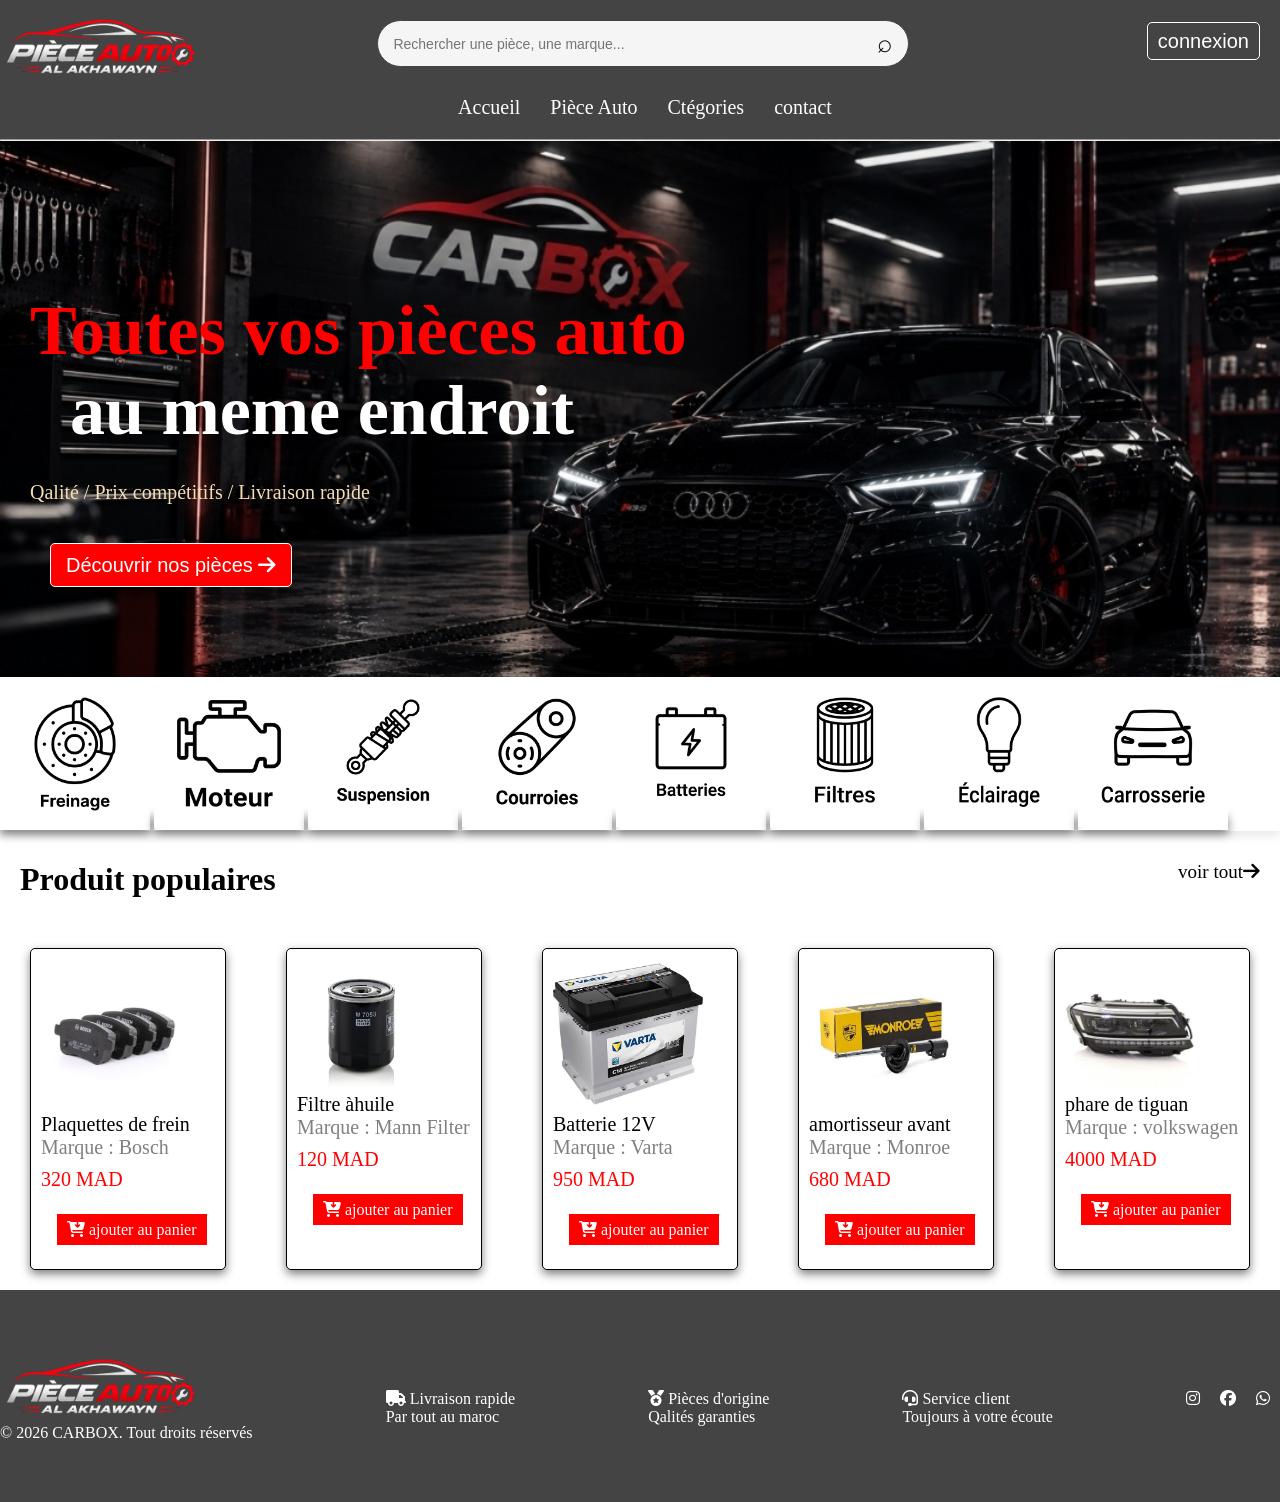
==== Realisation/index.html @ f11b25de "add realisation" ====
<!DOCTYPE html>
<html lang="fr">

<head>
    <meta charset="UTF-8">
    <title>CarBox.ma</title>
    <link rel="stylesheet" href="/Realisation/style.css">
    <link href="https://fonts.googleapis.com/css2?family=Montserrat:wght@600;700&family=Poppins:wght@400;500;600&display=swap" rel="stylesheet">
    <link rel="stylesheet" href="https://cdnjs.cloudflare.com/ajax/libs/font-awesome/6.5.2/css/all.min.css">
</head>

<body>
    <header>
        <div class="head">
            <h2 class="logoo">
                <a class="logo" href="index.html"><img src="/Realisation/image/car box .png" alt="logo" style="width: 200px;"> </a>
            </h2>
            <div class="search-box">
                <input type="text" placeholder="Rechercher une pièce, une marque...">
                <button type="button">⌕</button>
            </div>

            <div class="compt">

                <a class="connexion" href="">connexion</a>

            </div>

        </div>

        <nav class="nav">

            <a class="navigation" href="index.html">Accueil</a>
            <a class="navigation" href="">Pièce Auto</a>
            <a class="navigation" href="">Ctégories</a>
            <a class="navigation" href="">contact</a>

        </nav>

        <hr>

        <section>
            <div class="titre">
                <P class="titre1"><strong>Toutes vos pièces auto</strong> </P>
                <P class="titre2"><strong>au meme endroit</strong></P>
            </div>

            <P class="phrase"> Qalité / Prix compétitifs / Livraison rapide </P>

            <nav class="nav1">

                <a class="decouvrir" href="">Découvrir nos pièces <span> <i class="fa-solid fa-arrow-right"></i> </span> </a>

            </nav>
        </section>

    </header>




    <nav class="nav2">

        <a class="categogie" href=""><img src="/Realisation/image/freinage.jpg" alt="image de freinage" style="width: 150px;"></a>
        <a class="categogie" href=""><img src="/Realisation/image/moteur.jpg" alt="image de moteur" style="width: 150px;"></a>
        <a class="categogie" href=""><img src="/Realisation/image/suspension.jpg" alt="image de suspension" style="width: 150px;"></a>
        <a class="categogie" href=""><img src="/Realisation/image/courroies.jpg" alt="image de courroies" style="width: 150px;"></a>
        <a class="categogie" href=""><img src="/Realisation/image/batteries.jpg" alt="image de batteries" style="width: 150px;"></a>
        <a class="categogie" href=""><img src="/Realisation/image/filtres.jpg" alt="image de filtres" style="width: 150px;"></a>
        <a class="categogie" href=""><img src="/Realisation/image/eclerage.jpg" alt="image de l'eclerage" style="width: 150px;"></a>
        <a class="categogie" href=""><img src="/Realisation/image/carrosserie.jpg" alt="image de carrosserie" style="width: 150px;"></a>



    </nav>
    <div class="div3">

        <h1 class="titre3"><strong>Produit populaires</strong></h1>

        <a class="voir-tout" href="">voir tout<i class="fa-solid fa-arrow-right"></i></a>
    </div>


    <div class="carttt">


        <div class="cartt">

            <a href=""><img class="cart" src="/Realisation/image/frein a disque bosch.jpg" alt="disque de frein" style="width: 150px;"></a>
            <p class="phrase-cart">Plaquettes de frein</p>
            <p class="marque">Marque : Bosch</p>
            <p class="prix">320 MAD</p>
            <a class="ajouter-panier" href=""><i class="fa-solid fa-cart-arrow-down"></i> ajouter au panier </a>

        </div>


        <div class="cartt">
            <a href=""><img class="cart" src="/Realisation/image/filtre-à-huile.jpg" alt="filtre-à-huile" style="width: 130px;"></a>
            <p class="phrase-cart">Filtre àhuile</p>
            <p class="marque">Marque : Mann Filter</p>
            <p class="prix">120 MAD</p>
            <a class="ajouter-panier" href=""><i class="fa-solid fa-cart-arrow-down"></i> ajouter au panier </a>
        </div>

        <div class="cartt">
            <a href=""><img class="cart" src="/Realisation/image/batterie-12-v.jpg" alt="batterie-12-v" style="width: 150px;"></a>
            <p class="phrase-cart">Batterie 12V</p>
            <p class="marque">Marque : Varta</p>
            <p class="prix">950 MAD</p>
            <a class="ajouter-panier" href=""><i class="fa-solid fa-cart-arrow-down"></i> ajouter au panier </a>
        </div>


        <div class="cartt">
            <a href=""><img class="cart" src="/Realisation/image/amortisseur.jpg" alt="amortisseur-avant" style="width: 150px;"></a>
            <p class="phrase-cart">amortisseur avant</p>
            <p class="marque">Marque : Monroe</p>
            <p class="prix">680 MAD</p>
            <a class="ajouter-panier" href=""><i class="fa-solid fa-cart-arrow-down"></i> ajouter au panier </a>
        </div>

        <div class="cartt">
            <a href="phare.html"><img class="cart" src="/Realisation/image/phare tiguan.jpg" alt="phare de tiguan" style="width: 130px;"></a>
            <p class="phrase-cart">phare de tiguan</p>
            <p class="marque">Marque : volkswagen</p>
            <p class="prix">4000 MAD</p>
            <a class="ajouter-panier" href=""><i class="fa-solid fa-cart-arrow-down"></i> ajouter au panier </a>
        </div>


    </div>


    </main>

    <footer class="footer">
        <div class="foooter">
            <div>
                <div>
                    <a class="log" href="index.html"><img src="/Realisation/image/car box .png" alt="logo" style="width: 200px;"> </a>
                </div>
                <div>
                    <p class="phrase-foot">© 2026 CARBOX. Tout droits réservés</p>
                </div>
            </div>

            <div class="Livraison">
                <p><i class="fa-solid fa-truck"></i> Livraison rapide <br> Par tout au maroc </p>

            </div>

            <div class="origine">
                <p><i class="fa-solid fa-medal"></i> Pièces d'origine <br> Qalités garanties </p>

            </div>
            <div class="service">
                <p><i class="fa-solid fa-headset"></i> Service client <br> Toujours à votre écoute </p>

            </div>
            <div class="medi">
                <a class="media" href="https://www.instagram.com/?hl=fr"><i class="fa-brands fa-instagram"></i>  </a>
                <a class="media" href="https://web.facebook.com/?locale=fr_FR&_rdc=1&_rdr#"><i class="fa-brands fa-facebook"></i>  </a>
                <a class="media" href="https://www.whatsapp.com/?lang=fr"><i class="fa-brands fa-whatsapp"></i> </a>
            </div>

        </div>
    </footer>


</body>


</html>
---- Realisation/style.css ----
* {
    padding: 0%;
    margin: 0%;
}

.search-box {
    display: flex;
    align-items: center;
    width: 500px;
    height: 45px;
    background: #f5f5f5;
    border-radius: 30px;
    padding: 0 15px;
    border: 1px solid #444;
    margin-top: 20px;
    margin-right: 150px;
}

.search-box input {
    flex: 1;
    border: none;
    outline: none;
    background: transparent;
    font-size: 14px;
    color: #222;
}

.search-box button {
    border: none;
    background: transparent;
    font-size: 26px;
    cursor: pointer;
    color: #111;
}

.head {
    display: flex;
    justify-content: space-between;
}

.logoo {
    margin-top: -50px;
}

.connexion {
    text-decoration: none;
    font-size: 20px;
    margin-left: 20px;
    font-family: poppins medium, sans-serif;
    border: 1px solid;
    color: white;
    border-radius: 5px;
    padding: 7px 10px 7px 10px;
    margin-right: 20px;
}

.compt {
    margin-left: -110px;
    margin-top: 7px;
    margin-top: 30px;
}

.compt :hover {
    background-color: rgb(239, 11, 11);
    color: rgb(255, 255, 255);
}

.navigation {
    text-decoration: none;
    font-size: 20px;
    color: white;
}

.nav {
    text-align: center;
    display: flex;
    gap: 30px;
    justify-content: center;
    align-items: center;
    padding: 20px;
    margin-top: -80px;
    margin-left: 10px;
}

.nav a:hover {
    color: red;
}

header {
    background-color: #444;
}

.titre1 {
    color: red;
    font-size: 70px;
    padding-left: 30px;
    padding-top: 150px;
}

.titre2 {
    font-size: 70px;
    color: white;
    padding-left: 70px;
}

section {
    background-image: url(/Realisation/image/background.jpg);
    background-size: 100%;
    padding-bottom: 50px;
    padding-top: -50px;
}

.phrase {
    font-size: 20px;
    color: wheat;
    padding-left: 30px;
    padding-top: 30px;
    padding-bottom: 20px;
}

.nav1 {
    padding-bottom: 50px;
    margin-left: 50px;
    margin-top: 30px;
    font-size: 20px;
}

.decouvrir {
    color: white;
    text-decoration: none;
    font-family: poppins medium, sans-serif;
    border: 1px solid;
    color: white;
    border-radius: 5px;
    padding: 10px 15px 10px 15px;
    background-color: red;
}

.nav2 {
    border-right: 1px solid color red;
    box-shadow: 0 4px 10px rgba(0, 0, 0, 0.1);
}

.nav2 :hover {
    transform: scale(0.9);
    transition: 0.3s;
}

.categogie {
    border-right: 1px solid color red;
    box-shadow: 0 4px 10px rgba(0, 0, 0, 0.5);
}

.titre3 {
    padding-left: 20px;
    padding-top: 30px;
    padding-bottom: 30px;
}

.voir-tout {
    text-decoration: none;
    padding-top: 30px;
    padding-bottom: 30px;
    padding-right: 20px;
    color: black;
    font-size: 19px;
}

.div3 {
    display: flex;
    justify-content: space-between;
}

.cartt {
    border: 1px solid;
    border-radius: 5px;
    margin: 20px 30px 20px 30px;
    padding: 10px;
    width: 300px;
    height: 300px;
    background-color: white;
    box-shadow: 0 4px 10px rgba(0, 0, 0, 0.5);
}

.cart {
    align-items: center;
}

.phrase-cart {
    font-size: 20px;
}

.marque {
    font-size: 20px;
    color: grey;
}

.prix {
    font-size: 20px;
    color: red;
    margin-top: 9px;
    margin-bottom: 30px;
}

.ajouter-panier {
    border: 1px solid;
    border-radius: 5px color;
    background-color: red;
    color: white;
    padding: 7px 10px 7px 10px;
    margin-left: 15px;
    text-decoration: none;
    margin-bottom: -50px;
}

.carttt :hover {
    transform: scale(1.1);
    transition: 0.5s;
}

.carttt {
    display: flex;
}

.medi {
    display: flex;
    margin-top: 100px;
    gap: 20px;
    margin-right: 10px;
}

.media {
    color: white;
}

.foooter {
    display: flex;
    justify-content: space-between;
}

.phrase-foot {
    margin-top: -70px;
    color: white;
}

.Livraison {
    margin-top: 100px;
    color: white;
}

.origine {
    margin-top: 100px;
    color: white;
}

.service {
    margin-top: 100px;
    color: white;
}

.footer {
    background-color: #444;
    padding-bottom: 60px;
}
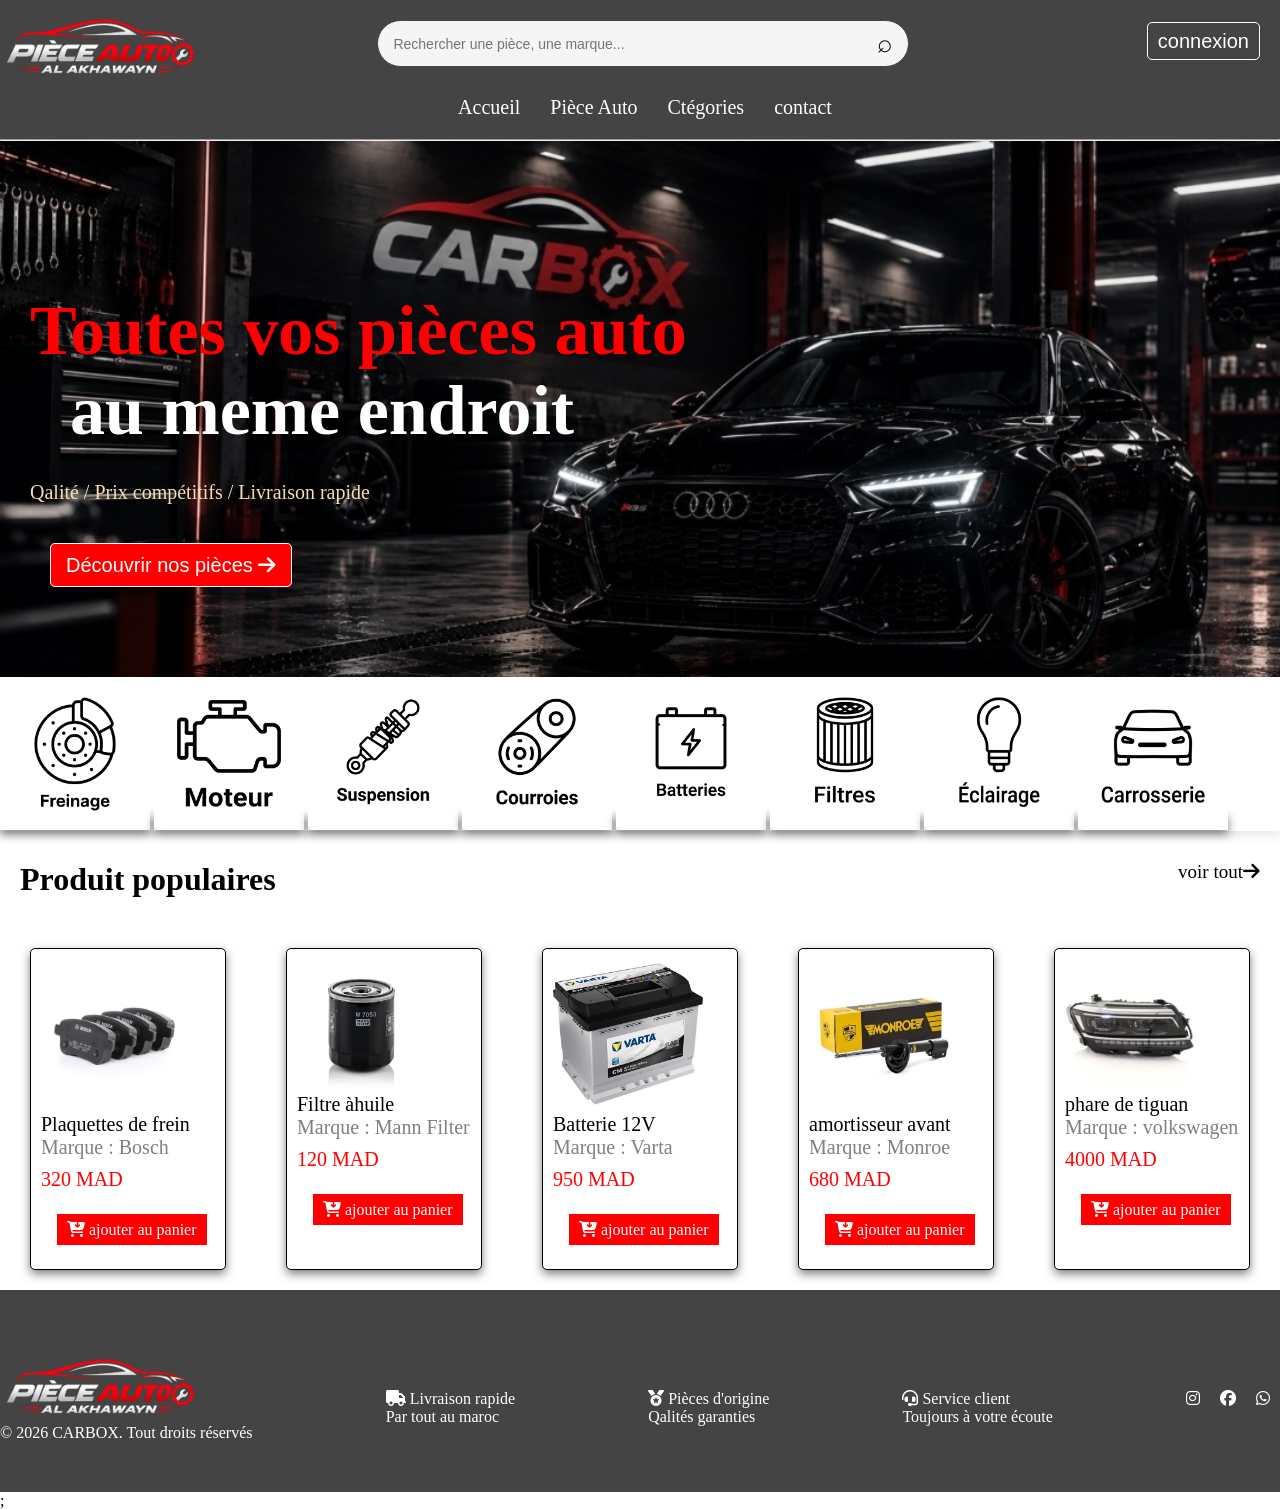
==== commit 2dc8ec78: "a" ====
--- a/Realisation/index.html
+++ b/Realisation/index.html
@@ -171,4 +171,7 @@
 </body>
 
 
-</html>+
+</html>
+
+;
--- a/Realisation/style.css
+++ b/Realisation/style.css
@@ -260,5 +260,5 @@
 
 .footer {
     background-color: #444;
-    padding-bottom: 60px;
+    padding-bottom: 50px;
 }
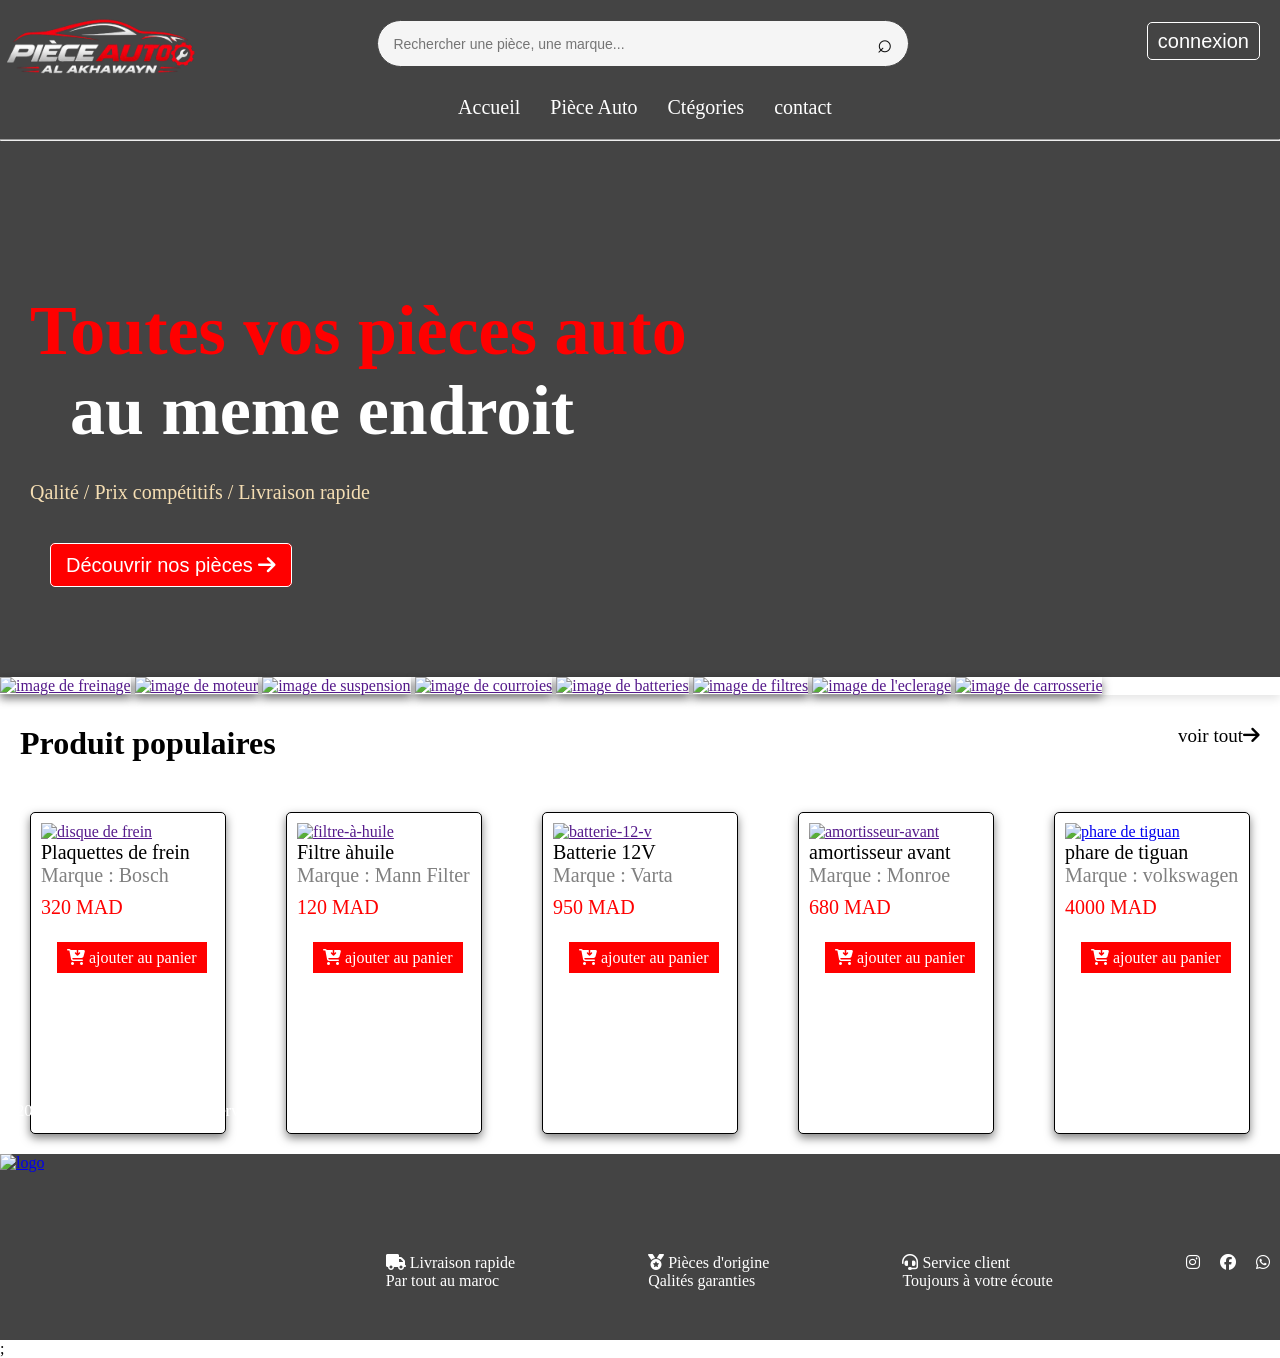
==== commit 44fac078: "add" ====
--- a/Realisation/index.html
+++ b/Realisation/index.html
@@ -4,7 +4,7 @@
 <head>
     <meta charset="UTF-8">
     <title>CarBox.ma</title>
-    <link rel="stylesheet" href="/Realisation/style.css">
+    <link rel="stylesheet" href="style.css">
     <link href="https://fonts.googleapis.com/css2?family=Montserrat:wght@600;700&family=Poppins:wght@400;500;600&display=swap" rel="stylesheet">
     <link rel="stylesheet" href="https://cdnjs.cloudflare.com/ajax/libs/font-awesome/6.5.2/css/all.min.css">
 </head>
@@ -13,7 +13,7 @@
     <header>
         <div class="head">
             <h2 class="logoo">
-                <a class="logo" href="index.html"><img src="/Realisation/image/car box .png" alt="logo" style="width: 200px;"> </a>
+                <a class="logo" href="index.html"><img src="image/car box .png" alt="logo" style="width: 200px;"> </a>
             </h2>
             <div class="search-box">
                 <input type="text" placeholder="Rechercher une pièce, une marque...">
@@ -61,14 +61,14 @@
 
     <nav class="nav2">
 
-        <a class="categogie" href=""><img src="/Realisation/image/freinage.jpg" alt="image de freinage" style="width: 150px;"></a>
-        <a class="categogie" href=""><img src="/Realisation/image/moteur.jpg" alt="image de moteur" style="width: 150px;"></a>
-        <a class="categogie" href=""><img src="/Realisation/image/suspension.jpg" alt="image de suspension" style="width: 150px;"></a>
-        <a class="categogie" href=""><img src="/Realisation/image/courroies.jpg" alt="image de courroies" style="width: 150px;"></a>
-        <a class="categogie" href=""><img src="/Realisation/image/batteries.jpg" alt="image de batteries" style="width: 150px;"></a>
-        <a class="categogie" href=""><img src="/Realisation/image/filtres.jpg" alt="image de filtres" style="width: 150px;"></a>
-        <a class="categogie" href=""><img src="/Realisation/image/eclerage.jpg" alt="image de l'eclerage" style="width: 150px;"></a>
-        <a class="categogie" href=""><img src="/Realisation/image/carrosserie.jpg" alt="image de carrosserie" style="width: 150px;"></a>
+        <a class="categogie" href=""><img src="/image/freinage.jpg" alt="image de freinage" style="width: 150px;"></a>
+        <a class="categogie" href=""><img src="/image/moteur.jpg" alt="image de moteur" style="width: 150px;"></a>
+        <a class="categogie" href=""><img src="/image/suspension.jpg" alt="image de suspension" style="width: 150px;"></a>
+        <a class="categogie" href=""><img src="/image/courroies.jpg" alt="image de courroies" style="width: 150px;"></a>
+        <a class="categogie" href=""><img src="/image/batteries.jpg" alt="image de batteries" style="width: 150px;"></a>
+        <a class="categogie" href=""><img src="/image/filtres.jpg" alt="image de filtres" style="width: 150px;"></a>
+        <a class="categogie" href=""><img src="/image/eclerage.jpg" alt="image de l'eclerage" style="width: 150px;"></a>
+        <a class="categogie" href=""><img src="/image/carrosserie.jpg" alt="image de carrosserie" style="width: 150px;"></a>
 
 
 
@@ -86,7 +86,7 @@
 
         <div class="cartt">
 
-            <a href=""><img class="cart" src="/Realisation/image/frein a disque bosch.jpg" alt="disque de frein" style="width: 150px;"></a>
+            <a href=""><img class="cart" src="/image/frein a disque bosch.jpg" alt="disque de frein" style="width: 150px;"></a>
             <p class="phrase-cart">Plaquettes de frein</p>
             <p class="marque">Marque : Bosch</p>
             <p class="prix">320 MAD</p>
@@ -96,7 +96,7 @@
 
 
         <div class="cartt">
-            <a href=""><img class="cart" src="/Realisation/image/filtre-à-huile.jpg" alt="filtre-à-huile" style="width: 130px;"></a>
+            <a href=""><img class="cart" src="/image/filtre-à-huile.jpg" alt="filtre-à-huile" style="width: 130px;"></a>
             <p class="phrase-cart">Filtre àhuile</p>
             <p class="marque">Marque : Mann Filter</p>
             <p class="prix">120 MAD</p>
@@ -104,7 +104,7 @@
         </div>
 
         <div class="cartt">
-            <a href=""><img class="cart" src="/Realisation/image/batterie-12-v.jpg" alt="batterie-12-v" style="width: 150px;"></a>
+            <a href=""><img class="cart" src="/image/batterie-12-v.jpg" alt="batterie-12-v" style="width: 150px;"></a>
             <p class="phrase-cart">Batterie 12V</p>
             <p class="marque">Marque : Varta</p>
             <p class="prix">950 MAD</p>
@@ -113,7 +113,7 @@
 
 
         <div class="cartt">
-            <a href=""><img class="cart" src="/Realisation/image/amortisseur.jpg" alt="amortisseur-avant" style="width: 150px;"></a>
+            <a href=""><img class="cart" src="/image/amortisseur.jpg" alt="amortisseur-avant" style="width: 150px;"></a>
             <p class="phrase-cart">amortisseur avant</p>
             <p class="marque">Marque : Monroe</p>
             <p class="prix">680 MAD</p>
@@ -121,7 +121,7 @@
         </div>
 
         <div class="cartt">
-            <a href="phare.html"><img class="cart" src="/Realisation/image/phare tiguan.jpg" alt="phare de tiguan" style="width: 130px;"></a>
+            <a href="phare.html"><img class="cart" src="/image/phare tiguan.jpg" alt="phare de tiguan" style="width: 130px;"></a>
             <p class="phrase-cart">phare de tiguan</p>
             <p class="marque">Marque : volkswagen</p>
             <p class="prix">4000 MAD</p>
@@ -138,7 +138,7 @@
         <div class="foooter">
             <div>
                 <div>
-                    <a class="log" href="index.html"><img src="/Realisation/image/car box .png" alt="logo" style="width: 200px;"> </a>
+                    <a class="log" href="index.html"><img src="/image/car box .png" alt="logo" style="width: 200px;"> </a>
                 </div>
                 <div>
                     <p class="phrase-foot">© 2026 CARBOX. Tout droits réservés</p>
--- a/Realisation/style.css
+++ b/Realisation/style.css
@@ -104,7 +104,7 @@
 }
 
 section {
-    background-image: url(/Realisation/image/background.jpg);
+    background-image: url(/image/background.jpg);
     background-size: 100%;
     padding-bottom: 50px;
     padding-top: -50px;
